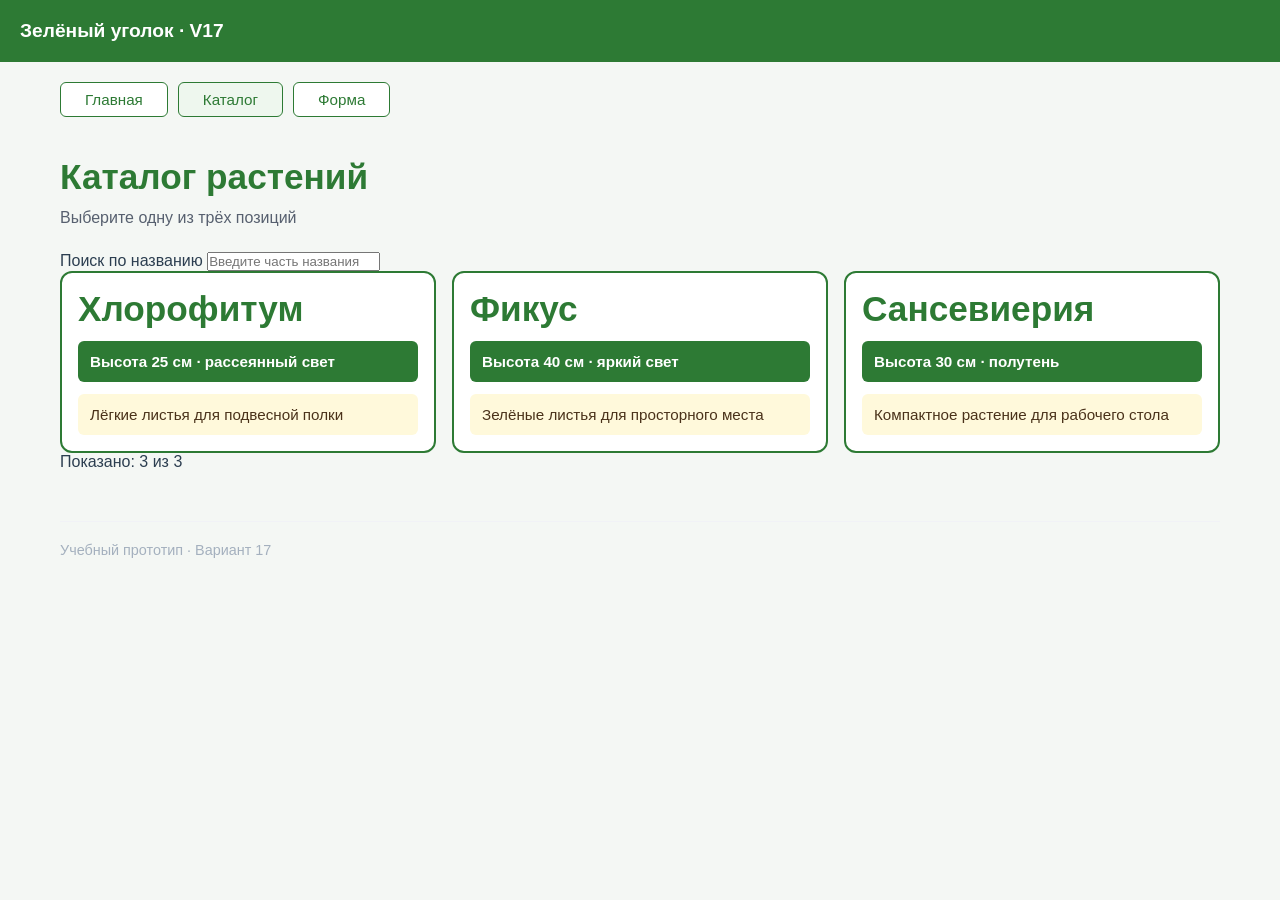
==== catalog.html @ df37368f "Сохранено текущее состояние веб-проекта" ====
<!DOCTYPE html>
<html lang="ru">
<head>
  <meta charset="UTF-8">
  <meta name="viewport" content="width=device-width, initial-scale=1.0">
  <title>Зелёный уголок - Каталог</title>
  <link rel="stylesheet" href="style.css">
</head>
<body>
  <header class="header-panel">
    Зелёный уголок · V17
  </header>

  <nav class="nav-tabs">
    <a href="index.html" class="nav-btn">Главная</a>
    <a href="catalog.html" class="nav-btn active">Каталог</a>
    <a href="form.html" class="nav-btn">Форма</a>
  </nav>

  <main class="screen page">
    <h2>Каталог растений</h2>
    <p class="subtitle">Выберите одну из трёх позиций</p>

    <p>
      <label for="search">Поиск по названию</label>
      <input id="search" type="search" placeholder="Введите часть названия">
    </p>
    <div id="catalog-list" class="products"></div>
    <p id="status" role="status"></p>

    <footer class="footer-note">
      Учебный прототип · Вариант 17
    </footer>
  </main>

  <script src="catalog-page.js" defer></script>
</body>
</html>
---- style.css ----
:root {
    --primary-green: #2d7a34;
    --light-green: #eef7ee;
    --accent-yellow: #fff9db;
    --text-dark: #2c3e50;
    --border-color: #bdc3c7;
}

* {
    box-sizing: border-box;
    margin: 0;
    padding: 0;
    font-family: 'Segoe UI', Tahoma, Geneva, Verdana, sans-serif;
}

img {
    max-width: 100%;
    height: auto;
}

body {
    background-color: #f4f7f4; 
    color: var(--text-dark);
    display: flex;
    flex-direction: column;
    min-height: 100vh;
    overflow-wrap: anywhere; 
}

.header-panel {
    background-color: var(--primary-green);
    color: white;
    padding: 20px;
    font-weight: bold;
    font-size: 1.2rem;
    width: 100%;
}

nav {
  display: flex;
  flex-wrap: wrap;
  gap: 0.5rem;
}

nav a {
  margin: 0; 
  max-width: 100%; 
}

.nav-tabs {
    display: flex;
    gap: 10px;
    padding: 20px;
    background: transparent; 
    max-width: 1200px; 
    width: 100%;
    margin: 0 auto;
}

.nav-btn {
    padding: 8px 24px;
    border: 1px solid var(--primary-green);
    background: #ffffff; 
    color: var(--primary-green);
    border-radius: 6px;
    cursor: pointer;
    font-size: 0.95rem;
    text-decoration: none;
    text-align: center;
    transition: all 0.2s;
}

.nav-btn.active, .nav-btn:hover {
    background-color: var(--light-green);
}

.screen {
    padding: 20px;
    max-width: 1200px;
    width: 100%;
    margin: 0 auto; 
    flex: 1;
}

h2 {
    color: var(--primary-green);
    font-size: 2.2rem; 
    margin-bottom: 12px;
}

.subtitle {
    font-size: 1rem;
    margin-bottom: 25px;
    color: #57606f;
}

.plant-image-container {
    background-color: #f1f9f1;
    height: 240px;
    border-radius: 6px;
    display: flex;
    align-items: center;
    justify-content: center;
    margin-bottom: 25px;
    overflow: hidden;
    width: 100%;
}

.plant-img {
    width: auto;
    height: auto;
    max-width: 100%;
    max-height: 100%;
    display: block;
    object-fit: contain;
}

.link-action {
    display: inline-block; 
    color: var(--primary-green);
    text-decoration: underline;
    margin: 0; 
    font-size: 1.05rem;
}

.footer-note {
    margin-top: 50px;
    font-size: 0.9rem;
    color: #a4b0be;
    border-top: 1px solid #f1f2f6;
    padding-top: 20px;
}

.catalog-list {
    display: block;
}

.catalog-card {
    border: 2px solid var(--primary-green);
    border-radius: 12px;
    padding: 16px;
    background: #ffffff;
    max-width: 500px; 
    width: 100%;
    margin-bottom: 20px; 
}

.catalog-card h3 {
    color: var(--primary-green);
    margin-bottom: 15px;
    font-size: 1.3rem;
}

.info-tag {
    background-color: var(--primary-green);
    color: white;
    padding: 12px;
    border-radius: 6px;
    font-weight: bold;
    font-size: 0.95rem;
    margin-bottom: 12px;
}

.description-tag {
    background-color: var(--accent-yellow);
    color: #4a321a;
    padding: 12px;
    border-radius: 6px;
    font-size: 0.95rem;
}

form {
    background: #ffffff;
    border: 1px solid var(--border-color);
    border-radius: 12px;
    padding: 25px;
    max-width: 420px; 
    width: 100%;
}

.form-group {
    margin-bottom: 20px;
}

.form-group label {
    display: block;
    font-weight: bold;
    margin-bottom: 8px;
    font-size: 1rem;
}

.form-control,
form input[type="number"],
form input[type="text"],
form select,
form textarea {
    width: 100%;
    padding: 12px;
    border: 1px solid var(--border-color);
    border-radius: 8px;
    font-size: 1rem;
    color: var(--text-dark);
    outline: none;
    background-color: #ffffff;
}

.form-control:focus,
form input[type="number"]:focus,
form input[type="text"]:focus,
form select:focus,
form textarea:focus {
    border-color: var(--primary-green);
}

.request-form select,
.request-form input[type="number"],
.request-form textarea,
form select,
form input[type="number"],
form textarea {
  width: 100%;
  min-width: 0;
  max-width: 100%;
}

.form-note {
    font-size: 0.9rem;
    color: #7f8c8d;
    margin-bottom: 20px;
}

.range-container {
    margin-top: 10px;
    margin-bottom: 20px;
}

.range-slider,
form input[type="range"] {
    width: 100%;
    accent-color: var(--primary-green);
    height: 6px;
    background: #dcdde1;
    border-radius: 3px;
    outline: none;
}

.range-labels {
    display: flex;
    justify-content: space-between;
    font-size: 0.9rem;
    color: #7f8c8d;
    margin-top: 8px;
}

.checkbox-group {
    display: flex;
    align-items: center;
    gap: 10px;
    margin-bottom: 14px;
    cursor: pointer;
    font-size: 1rem;
}

.checkbox-group input {
    width: 20px;
    height: 20px;
    accent-color: var(--primary-green);
}

.submit-btn,
form button,
form input[type="submit"] {
    width: 100%;
    max-width: 100%;
    background-color: var(--primary-green);
    color: white;
    border: 2px solid #1e5323;
    padding: 14px 24px;
    border-radius: 8px;
    font-weight: bold;
    font-size: 1.05rem;
    cursor: pointer;
    transition: background 0.2s;
    margin-top: 10px;
}

.submit-btn:hover,
form button:hover,
form input[type="submit"]:hover {
    background-color: #235e28;
}

select.form-control, form select {
    background-image: url('data:image/svg+xml;charset=US-ASCII,%3Csvg%20xmlns%3D%22http%3A//www.w3.org/2000/svg%22%20width%3D%22292.4%22%20height%3D%22292.4%22%3E%3Cpath%20fill%3D%22%232c3e50%22%20d%3D%22M287%2069.4a17.6%2017.6%200%200%200-13-5.4H18.4c-5%200-9.3%201.8-12.9%205.4A17.6%2017.6%200%200%200%200%2082.2c0%205%201.8%209.3%205.4%2012.9l128%20127.9c3.6%203.6%207.8%205.4%2012.8%205.4s9.2-1.8%2012.8-5.4L287%2095c3.5-3.5%205.4-7.8%205.4-12.8%200-5-1.9-9.2-5.5-12.8z%22/%3E%3C/svg%3E');
    background-repeat: no-repeat;
    background-position: right 12px top 50%;
    background-size: 12px auto;
    -webkit-appearance: none;
    -moz-appearance: none;
    appearance: none;
}

.products {
  display: flex;
  flex-wrap: wrap;
  gap: 1rem;
}

.products > .card {
  flex: 1 1 16rem;
  min-width: 0;
  margin-bottom: 0;
  border: 2px solid var(--primary-green);
  border-radius: 12px;
  padding: 16px;
  background: #ffffff;
}

#result {
    margin-top: 16px;
    font-weight: bold;
    color: var(--primary-green);
    font-size: 1rem;
    min-height: 1.4em;
}

@media (max-width: 600px) {
  main.page {
    padding: 0.75rem;
  }
  .products > .card {
    flex-basis: 100%;
  }
}
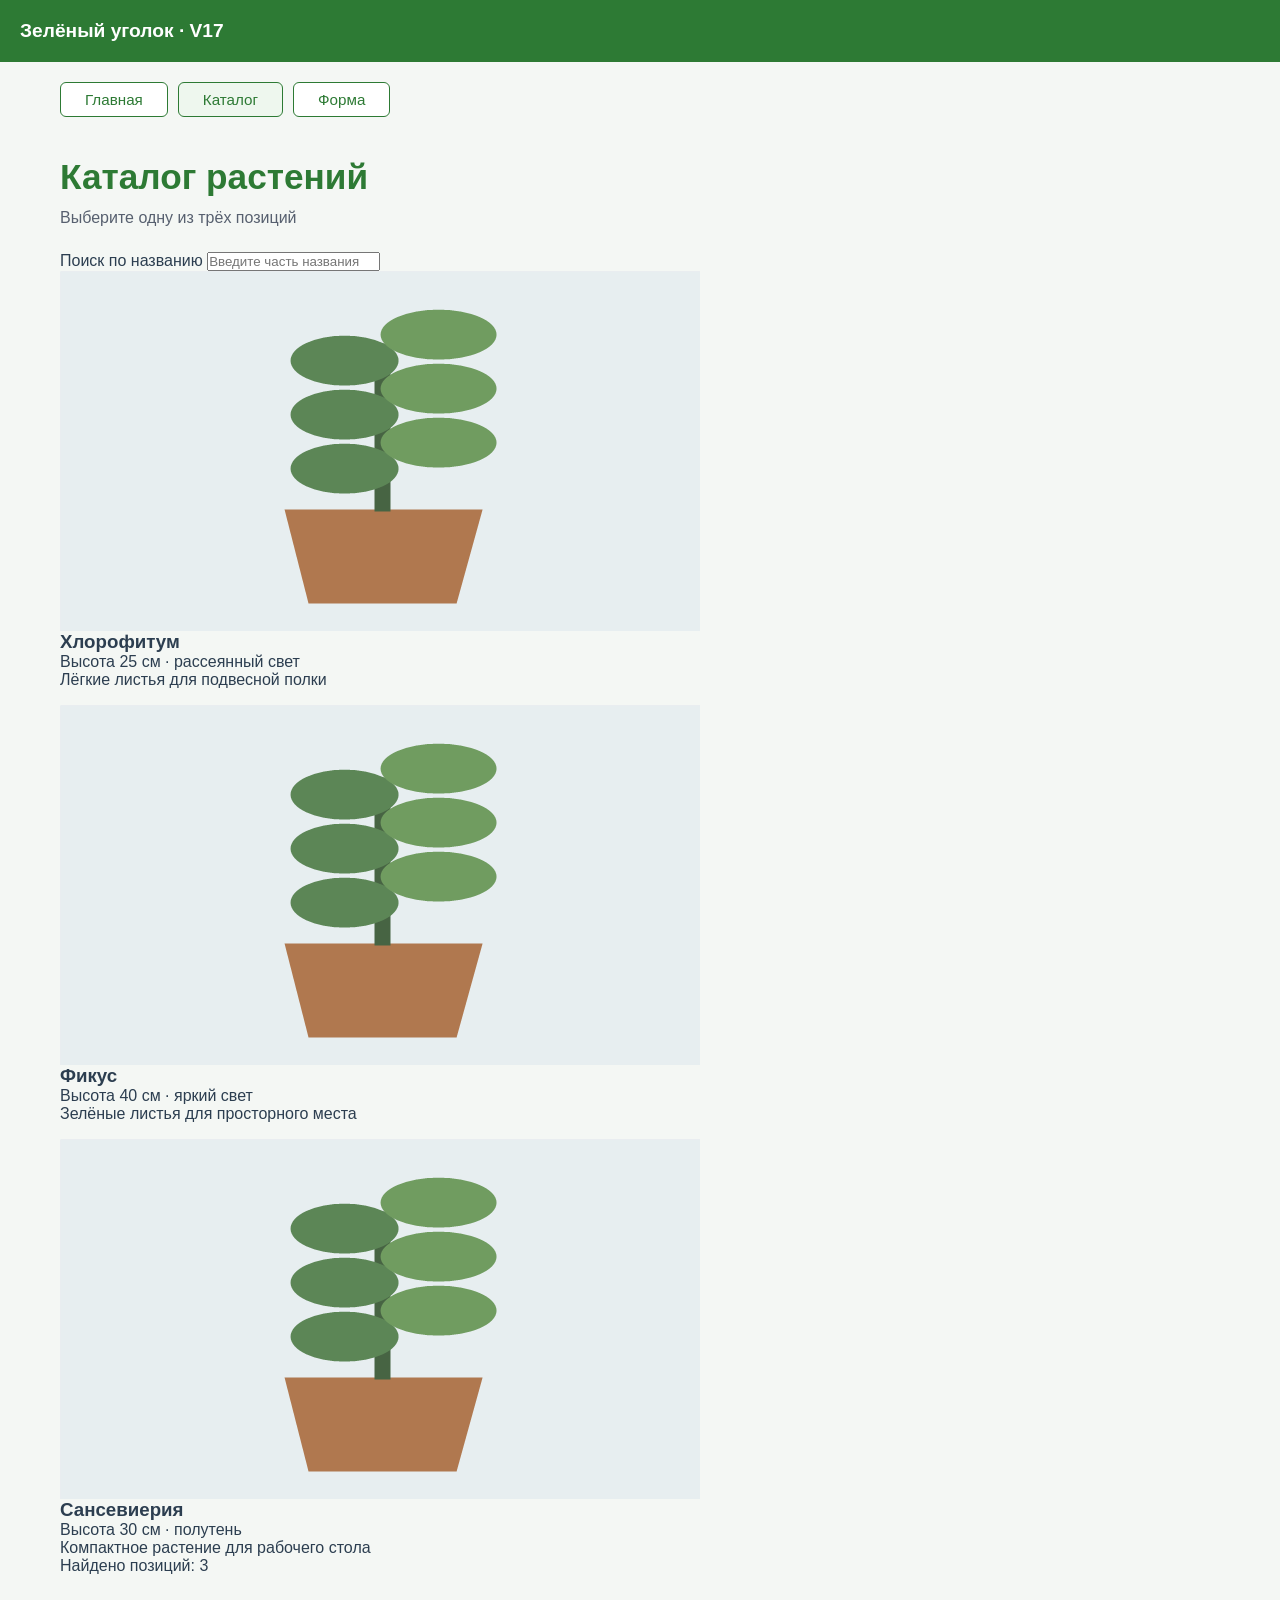
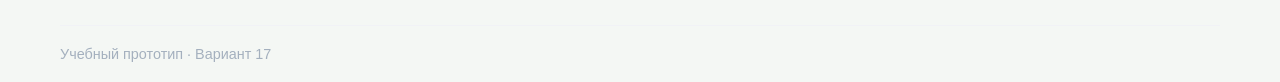
==== commit b3b084ee: "Добавлена автономная версия 1" ====
--- a/catalog.html
+++ b/catalog.html
@@ -4,8 +4,17 @@
   <meta charset="UTF-8">
   <meta name="viewport" content="width=device-width, initial-scale=1.0">
   <title>Зелёный уголок - Каталог</title>
+  <link rel="manifest" href="manifest.webmanifest">
+  <meta name="theme-color" content="#2d7a34">
   <link rel="stylesheet" href="style.css">
 </head>
+<script>
+  if ("serviceWorker" in navigator) {
+    navigator.serviceWorker.register("./sw.js").catch((error) => {
+      console.error("Не удалось зарегистрировать service worker:", error);
+    });
+  }
+</script>
 <body>
   <header class="header-panel">
     Зелёный уголок · V17
